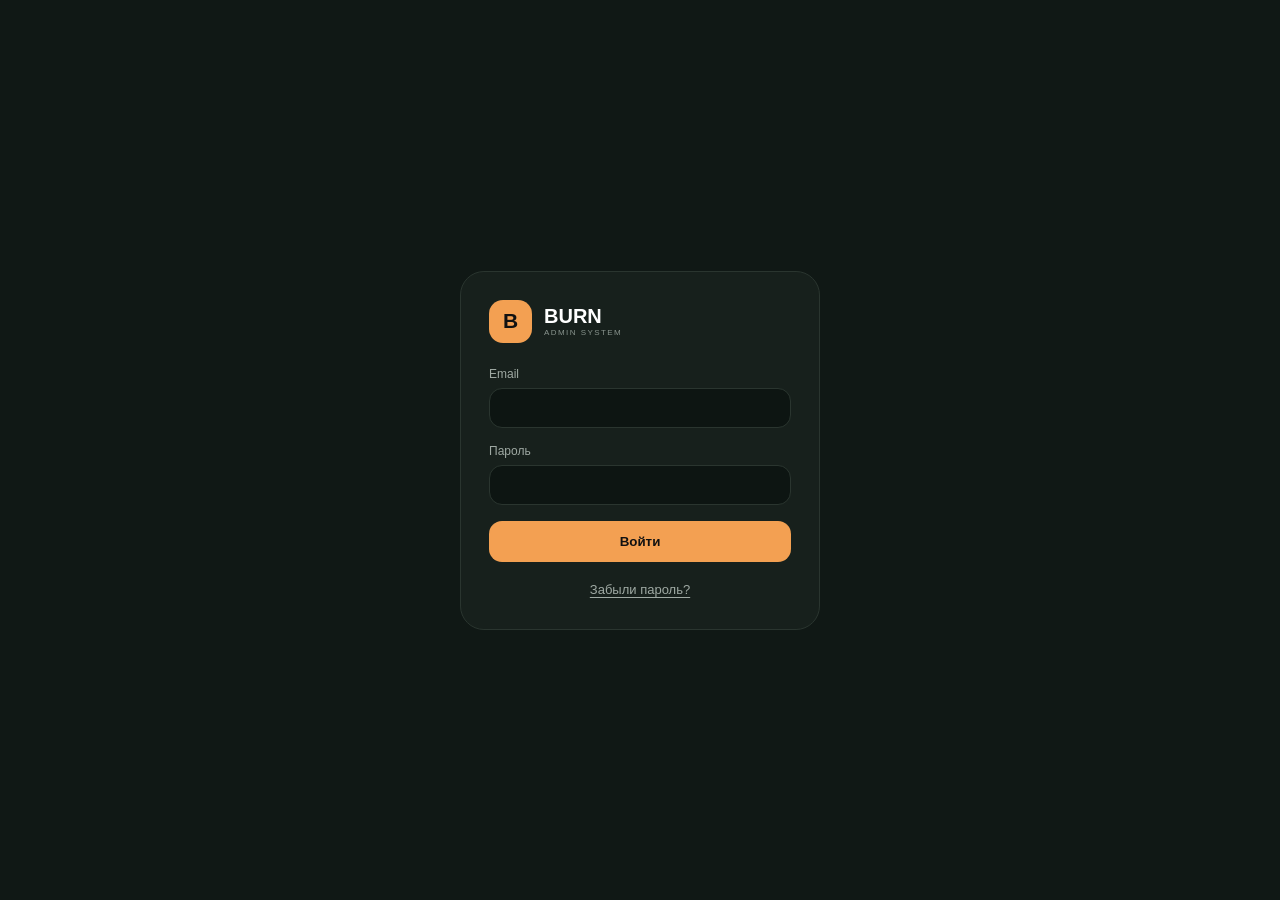
==== admin.html @ b751c59b "Admin survives a resident card with missing fields" ====
<!doctype html><html lang="ru"><head><meta charset="UTF-8"/><meta name="viewport" content="width=device-width,initial-scale=1.0"/><title>BURN Admin</title>  <script type="module" crossorigin src="/assets/admin-WNb1dZfL.js"></script>
  <link rel="modulepreload" crossorigin href="/assets/burnData-DF82U6Qg.js">
  <link rel="stylesheet" crossorigin href="/assets/admin-exerqm1v.css">
</head><body><div id="admin-root"></div></body></html>
---- assets/admin-exerqm1v.css ----
*{box-sizing:border-box}body{color:#17201c;background:#eef1ed;margin:0;font-family:Inter,-apple-system,BlinkMacSystemFont,SF Pro Display,sans-serif}.admin-shell{grid-template-columns:250px 1fr;min-height:100vh;display:grid}aside{color:#fff;background:#101815;flex-direction:column;height:100vh;padding:26px 18px;display:flex;position:sticky;top:0}.admin-brand{align-items:center;gap:12px;padding:0 8px 30px;display:flex}.admin-brand>span{color:#111;background:#f3a052;border-radius:14px;place-items:center;width:43px;height:43px;font-size:21px;font-weight:900;display:grid}.admin-brand div{flex-direction:column;display:flex}.admin-brand b{font-size:20px}.admin-brand small{color:#89948e;letter-spacing:.18em;font-size:8px}aside nav{gap:5px;display:grid}aside nav button{color:#9fa9a3;text-align:left;background:0 0;border:0;border-radius:14px;padding:13px 15px;font-size:14px}aside nav button.active{color:#fff;background:#26322d}aside footer{color:#7f8a84;flex-direction:column;gap:8px;margin-top:auto;font-size:11px;display:flex}aside footer a{color:#f3a052;text-decoration:none}main{padding:30px 34px}main>header{justify-content:space-between;align-items:center;margin-bottom:25px;display:flex}main>header small{color:#7a857f;letter-spacing:.16em;font-size:9px}main>header h1{margin:5px 0 0;font-size:34px}.admin-user{align-items:center;gap:10px;display:flex}.admin-user>span{color:#fff;background:#26332d;border-radius:14px;place-items:center;width:42px;height:42px;display:grid}.admin-user p{flex-direction:column;display:flex}.admin-user small{letter-spacing:0}.admin-metrics{grid-template-columns:repeat(4,1fr);gap:12px;display:grid}.admin-metrics article,.admin-panel{background:#fff;border:1px solid #d7ddd8;border-radius:22px;padding:19px}.admin-metrics small{color:#7d8781}.admin-metrics b{margin:10px 0 6px;font-size:31px;display:block}.admin-metrics em{color:#599177;font-size:11px;font-style:normal}.admin-grid{grid-template-columns:1fr 1fr;gap:14px;margin-top:14px;display:grid}.admin-panel>header{justify-content:space-between;align-items:center;margin-bottom:15px;display:flex}.admin-panel h2{margin:0;font-size:19px}.admin-panel header div{gap:8px;display:flex}.admin-panel input{border:1px solid #d3dad5;border-radius:12px;padding:10px}.admin-panel button{color:#fff;background:#1b2521;border:0;border-radius:12px;padding:9px 12px}.city-bar{grid-template-columns:80px 1fr 28px;align-items:center;gap:10px;margin:17px 0;display:grid}.city-bar i{background:#edf0ed;border-radius:7px;height:7px}.city-bar i b{background:#f3a052;border-radius:7px;height:100%;display:block}.admin-person{border-bottom:1px solid #edf0ed;align-items:center;gap:10px;padding:9px 0;display:flex}.admin-person>strong{color:#f3a052;width:18px}.admin-person img,.table-person img{object-fit:cover;border-radius:12px;width:40px;height:40px}.admin-person span,.table-person span{flex-direction:column;flex:1;display:flex}.admin-person small,.table-person small{color:#89938d}.admin-person em{font-style:normal;font-weight:800}table{border-collapse:collapse;width:100%}th,td{text-align:left;border-top:1px solid #edf0ed;padding:12px;font-size:12px}th{color:#7d8781;font-weight:500}.table-person{align-items:center;gap:9px;display:flex}.admin-event-list{gap:9px;display:grid}.admin-event-list article{border:1px solid #edf0ed;border-radius:16px;grid-template-columns:55px 1.3fr .6fr .8fr auto auto;align-items:center;gap:12px;padding:10px;display:grid}.admin-event-list img{object-fit:cover;border-radius:14px;width:55px;height:55px}.admin-event-list span,.admin-event-list p{flex-direction:column;margin:0;display:flex}.admin-event-list small{color:#87918b}.rule-row{border-bottom:1px solid #edf0ed;grid-template-columns:1fr 80px 50px;align-items:center;gap:8px;padding:9px 0;display:grid}.moderation-list,.admin-privileges{gap:9px;display:grid}.moderation-list article,.admin-privileges article{border:1px solid #edf0ed;border-radius:16px;align-items:center;gap:12px;padding:10px;display:flex}.moderation-list img{object-fit:cover;border-radius:14px;width:70px;height:70px}.moderation-list span,.admin-privileges div{flex-direction:column;flex:1;display:flex}.moderation-list p,.admin-privileges p{margin:5px 0}.moderation-list small,.admin-privileges small{color:#8b948f}.admin-privileges article>span{color:#fff;background:#1b2521;border-radius:14px;place-items:center;width:48px;height:48px;font-weight:800;display:grid}@media (width<=900px){.admin-shell{grid-template-columns:190px 1fr}.admin-metrics{grid-template-columns:1fr 1fr}.admin-grid{grid-template-columns:1fr}.admin-event-list article{grid-template-columns:50px 1fr}.admin-event-list article>:nth-child(n+3){display:none}}.admin-person-button,.table-person-button{text-align:left;width:100%;color:inherit!important;background:0 0!important;border:0!important}.admin-wide{grid-column:1/-1}.inactive-grid{grid-template-columns:repeat(3,1fr);gap:10px;display:grid}.inactive-grid button{color:#17201c;background:#fafbfa;border:1px solid #e5e9e6;align-items:center;gap:10px;padding:10px;display:flex}.inactive-grid img{object-fit:cover;border-radius:13px;width:42px;height:42px}.inactive-grid span{text-align:left;flex-direction:column;display:flex}.admin-status{border-radius:999px;padding:6px 9px;font-size:10px;display:inline-flex}.admin-status.active{color:#257449;background:#e7f5ec}.admin-status.blocked{color:#b84134;background:#fde9e6}.row-actions,.event-actions{flex-wrap:wrap;gap:6px;display:flex}.admin-panel .danger{color:#b23b31;background:#fff0ee}.admin-event-list article{grid-template-columns:55px 1.2fr .5fr .7fr .55fr 1.3fr}.dictionary-add{gap:8px;margin-bottom:14px;display:flex}.dictionary-add input{flex:1}.dictionary-row{border-top:1px solid #edf0ed;align-items:center;gap:8px;padding:8px 0;display:flex}.dictionary-row input{background:#f5f7f5;border:0;flex:1}.admin-comments{gap:5px;margin-top:8px;display:grid}.admin-comments>span{background:#f4f6f4;border-radius:9px;justify-content:space-between;align-items:center;padding:6px 8px;font-size:11px;display:flex}.admin-comments button{padding:5px 7px}.admin-overlay{z-index:100;-webkit-backdrop-filter:blur(8px);backdrop-filter:blur(8px);background:#101815a6;place-items:center;padding:30px;display:grid;position:fixed;inset:0}.admin-editor{background:#fff;border-radius:26px;width:min(760px,95vw);max-height:90vh;padding:24px;overflow:auto;box-shadow:0 30px 80px #0004}.admin-editor>header,.activity-drawer>header{justify-content:space-between;align-items:flex-start;display:flex}.admin-editor h2,.activity-drawer h2{margin:5px 0}.admin-editor header>button,.activity-drawer header>button{background:#edf0ed;border:0;border-radius:50%;width:42px;height:42px;font-size:22px}.editor-grid{grid-template-columns:1fr 1fr;gap:13px;margin-top:20px;display:grid}.editor-grid label{color:#65706a;flex-direction:column;gap:6px;font-size:11px;display:flex}.editor-grid input,.editor-grid select,.editor-grid textarea{color:#17201c;width:100%;font:inherit;background:#fafbfa;border:1px solid #d8ded9;border-radius:13px;padding:12px}.editor-grid select[multiple]{min-height:120px}.editor-grid textarea{resize:vertical;min-height:86px}.editor-wide{grid-column:1/-1}.admin-editor>footer{justify-content:flex-end;gap:8px;margin-top:20px;display:flex}.admin-editor>footer button{border:0;border-radius:13px;padding:11px 16px}.admin-editor .primary{color:#fff;background:#18221e}.admin-editor .primary:disabled{opacity:.4}.drawer-overlay{place-items:stretch end;padding:0}.activity-drawer{background:#f7f9f7;width:min(430px,100vw);height:100%;padding:28px;box-shadow:-20px 0 60px #0004}.activity-drawer header p{color:#7f8983;margin:0}.activity-score{grid-template-columns:1fr 1fr;gap:10px;margin-top:24px;display:grid}.activity-score span,.activity-list span,.activity-drawer article{background:#fff;border:1px solid #dce1dd;border-radius:18px;padding:17px}.activity-score small,.activity-list small,.activity-drawer article small{color:#87918b;display:block}.activity-score b{font-size:30px}.activity-list{grid-template-columns:1fr 1fr;gap:9px;margin-top:10px;display:grid}.activity-list b{font-size:21px}.activity-drawer article{margin-top:10px}.activity-drawer article h3{margin:7px 0 13px}.activity-drawer article button{color:#fff;background:#18221e;border:0;border-radius:12px;padding:10px 13px}@media (width<=1100px){.admin-event-list article{grid-template-columns:55px 1fr}.admin-event-list article>:nth-child(n+3){grid-column:2}.inactive-grid{grid-template-columns:1fr 1fr}}@media (width<=720px){.editor-grid{grid-template-columns:1fr}.editor-wide{grid-column:auto}.inactive-grid{grid-template-columns:1fr}}.admin-login{background:#101815;place-items:center;min-height:100vh;padding:20px;display:grid}.admin-login-card{background:#17201c;border:1px solid #2a352f;border-radius:24px;gap:16px;width:min(360px,100%);padding:28px;display:grid}.admin-login-card .admin-brand{padding:0 0 8px}.admin-login-card label{color:#9fa9a3;flex-direction:column;gap:7px;font-size:12px;display:flex}.admin-login-card input{color:#fff;font:inherit;background:#0d1512;border:1px solid #2a352f;border-radius:13px;padding:12px}.admin-login-card button{color:#111;cursor:pointer;background:#f3a052;border:0;border-radius:13px;padding:13px;font-weight:700}.admin-login-card button:disabled{opacity:.5;cursor:default}.admin-login-error{color:#f28b7d;margin:0;font-size:12px}.admin-login-loading{color:#9fa9a3;font:14px Inter,sans-serif}.admin-logout{color:#9fa9a3;cursor:pointer;background:0 0;border:1px solid #2a352f;border-radius:12px;margin-left:8px;padding:9px 12px}.city-row{border-bottom:1px solid var(--admin-line,#e6e8e7);grid-template-columns:minmax(120px,1fr) auto minmax(160px,1.4fr) auto;align-items:center;gap:10px;padding:8px 0;display:grid}.city-row:last-child{border-bottom:none}.city-soon{white-space:nowrap;align-items:center;gap:6px;font-size:13px;display:flex}.city-soon input{width:auto;margin:0}.city-note:disabled{opacity:.45}.course-card{border:1px solid var(--admin-line,#e6e8e7);border-radius:14px;margin-top:12px;padding:14px}.course-head{grid-template-columns:minmax(160px,1fr) auto auto auto auto;align-items:center;gap:10px;display:grid}.course-title{font-weight:700}.course-count{white-space:nowrap;opacity:.7;font-size:13px}.course-meta{grid-template-columns:1fr 1fr;gap:10px;margin-top:10px;display:grid}.course-lessons{border-top:1px solid var(--admin-line,#e6e8e7);margin-top:12px;padding-top:12px}.lesson-row{grid-template-columns:22px minmax(120px,1fr) minmax(200px,1.6fr) 90px 130px 32px;align-items:center;gap:8px;margin-bottom:8px;display:grid}.lesson-index{opacity:.5;text-align:center;font-size:13px}.lesson-duration{text-align:center}.lesson-check{white-space:nowrap;font-size:12px}.lesson-check.ok{color:#1f8a52}.lesson-check.bad{color:#c0392b}.attendance-list{border-top:1px solid var(--admin-line,#e6e8e7);grid-column:1/-1;gap:6px;margin-top:10px;padding-top:10px;display:grid}.attendance-row{grid-template-columns:20px 1fr auto;align-items:center;gap:10px;font-size:14px;display:grid}.attendance-row input{width:auto;margin:0}.attendance-row small{opacity:.7;font-size:12px}.admin-denied{border-left:3px solid #e5390f}.admin-denied p{color:#cbd2ce;max-width:70ch;line-height:1.6}.admin-denied code{color:#ff9d3d;font-size:13px}.admin-login-link{color:#98a09d;cursor:pointer;background:0 0;border:0;padding:6px;font-size:13px}.admin-login-notice{color:#7bd88f;font-size:13px}.admin-avatar-blank{color:#ff9d3d;background:#27322f;border-radius:50%;flex:none;justify-content:center;align-items:center;width:38px;height:38px;font-size:13px;font-style:normal;font-weight:700;display:inline-flex}.apps-legend{color:#6f7a75;max-width:78ch;margin:-6px 0 18px;font-size:13px;line-height:1.6}.apps-legend b{color:#1b1f1e;font-weight:600}.apps-list{gap:12px;display:grid}.apps-card{background:#fff;border:1px solid #e6e9e7;border-radius:18px;grid-template-columns:1fr auto;gap:16px 28px;padding:18px 20px;display:grid}.apps-card.new{border-color:#ff9d3d;box-shadow:0 0 0 3px #ff9d3d1f}.apps-card.declined{opacity:.6}.apps-card-main{grid-template-columns:1.3fr 1fr;align-items:start;gap:6px 24px;display:grid}.apps-card-who b{font-size:16px;display:block}.apps-card-who small,.apps-card-contact small{color:#6f7a75;margin-top:2px;font-size:12px;display:block}.apps-card-contact a{color:#1b1f1e;font-weight:600;text-decoration:none}.apps-steps{grid-column:1/-1;gap:6px;margin:8px 0 0;padding:0;list-style:none;display:flex}.apps-steps li{letter-spacing:.04em;text-transform:uppercase;color:#9aa39f;background:#f1f3f2;border-radius:999px;padding:5px 10px;font-size:11px}.apps-steps li.done{color:#2f7b5d;background:#e4f4ea}.apps-steps li.now{color:#fff;background:#1b1f1e}.apps-steps li.off{opacity:.4}.apps-steps li.declined{color:#b42318;background:#fde8e8}.apps-card-side{flex-direction:column;align-items:flex-end;gap:10px;min-width:260px;display:flex}.apps-card-side .row-actions{justify-content:flex-end}.apps-linked{color:#2f7b5d;align-items:center;gap:8px;font-size:12px;display:flex}.apps-linked select,.apps-card-side .lesson-check select{margin-left:8px;font-size:12px}@media (width<=900px){.apps-card{grid-template-columns:1fr}.apps-card-side{align-items:flex-start}.apps-card-main{grid-template-columns:1fr}}.apps-panel header{align-items:baseline}.apps-counts{color:#6f7a75;gap:14px;font-size:13px;display:flex}.apps-counts .hot{color:#b45309;font-weight:600}.apps-table{border-collapse:collapse;width:100%}.apps-table th{text-align:left;letter-spacing:.06em;text-transform:uppercase;color:#9aa39f;padding:0 12px 8px 0;font-size:11px;font-weight:600}.apps-table td{vertical-align:middle;border-top:1px solid #edefee;padding:10px 12px 10px 0}.apps-table tr.new td{background:#fffaf3}.apps-table tr.declined{opacity:.55}.apps-table b{font-size:14px;display:block}.apps-table small{color:#8d9591;margin-top:1px;font-size:12px;display:block}.apps-table small.bad{color:#b42318}.apps-table td.dim,.apps-table .dim{color:#9aa39f;font-size:13px}.apps-table a{color:#1b1f1e;font-variant-numeric:tabular-nums;text-decoration:none}.apps-table a:hover{color:#ff9d3d}.apps-table select{max-width:190px;font-size:13px}.apps-chip{letter-spacing:.04em;text-transform:uppercase;color:#6f7a75;background:#f1f3f2;border-radius:999px;padding:4px 9px;font-size:11px;display:inline-block}.apps-chip.new{color:#fff;background:#1b1f1e}.apps-chip.contacted{color:#9a5b00;background:#fff0db}.apps-chip.accepted{color:#2f7b5d;background:#e4f4ea}.apps-chip.declined{color:#b42318;background:#fde8e8}.apps-actions{text-align:right;white-space:nowrap}.apps-actions button{margin-left:6px}.apps-legend{color:#9aa39f;margin:14px 0 0;font-size:12px}@media (width<=1100px){.apps-table thead{display:none}.apps-table tr{border-top:1px solid #edefee;grid-template-columns:1fr auto;gap:4px 12px;padding:10px 0;display:grid}.apps-table td{border:0;padding:0}.apps-actions{text-align:left;grid-column:1/-1;margin-top:6px}.apps-actions button{margin:0 6px 0 0}}.editor-linked{border:1px solid var(--admin-line,#e3e3e0);border-radius:10px;justify-content:space-between;align-items:center;gap:10px;padding:10px 12px;font-weight:600;display:flex}.editor-linked button{border:1px solid var(--admin-line,#e3e3e0);cursor:pointer;background:0 0;border-radius:8px;padding:5px 12px;font-size:12px;font-weight:600}.editor-hint{color:var(--admin-muted,#6d6f6c);font-weight:400;line-height:1.45;display:block}.admin-crash{background:#fff;border-radius:1rem;max-width:34rem;padding:2rem;box-shadow:0 1.5rem 3rem #0000001f}.admin-crash h1{margin:0 0 .5rem;font-size:1.25rem}.admin-crash p{color:#555;margin:0 0 1rem;line-height:1.5}.admin-crash pre{color:#b3261e;white-space:pre-wrap;word-break:break-word;background:#f4f4f5;border-radius:.5rem;margin:0 0 1.25rem;padding:.75rem;font-size:.8125rem}.moderation-photo-blank{color:#9a9a9a;background:#f2f2f3;border-radius:.5rem;flex:none;place-items:center;width:70px;height:70px;font-size:.75rem;font-style:normal;display:grid}.admin-about{color:#7a857f;max-width:62ch;margin:8px 0 0;font-size:13px;line-height:1.45}.payments-config-footer{flex-wrap:wrap;justify-content:space-between;align-items:center;gap:12px;margin-top:14px;display:flex}.payments-config-footer small{color:#7a857f;flex:18rem;line-height:1.45}.payments-config-footer button{border-radius:13px;flex:none;padding:11px 18px}.payments-config-footer button:disabled{opacity:.4}.rule-row-wide{border-bottom:none;padding:0;display:block}.rule-row-wide textarea{color:#17201c;width:100%;min-height:7rem;font:inherit;resize:vertical;background:#fafbfa;border:1px solid #d8ded9;border-radius:13px;padding:12px}.admin-login-link{text-underline-offset:3px;text-decoration:underline;color:#9fa9a3!important;background:0 0!important;padding:4px!important;font-weight:400!important}.admin-login-link:hover{color:#f3a052!important}.admin-login-notice{color:#8fbf9f;margin:0;font-size:12px;line-height:1.45}.admin-login-card .admin-brand b{color:#fff}.admin-login-card .admin-brand small{color:#89948e}.admin-panel input,.admin-panel select,.admin-panel textarea,.editor-grid input,.editor-grid select,.editor-grid textarea{color:#17201c;min-height:42px;font:inherit;background:#fafbfa;border:1px solid #d8ded9;border-radius:12px;padding:10px 12px;line-height:1.3}.admin-panel select,.editor-grid select{appearance:none;cursor:pointer;background-image:url("data:image/svg+xml,%3Csvg xmlns='http://www.w3.org/2000/svg' viewBox='0 0 12 8'%3E%3Cpath fill='%237a857f' d='M1.2 1.6 6 6.4l4.8-4.8'/%3E%3C/svg%3E");background-position:right 12px center;background-repeat:no-repeat;background-size:11px;padding-right:34px}.admin-panel select[multiple],.editor-grid select[multiple]{background-image:none;padding-right:12px}.admin-panel input:focus,.admin-panel select:focus,.admin-panel textarea:focus,.editor-grid input:focus,.editor-grid select:focus,.editor-grid textarea:focus{background:#fff;border-color:#17201c;outline:none}.course-meta label,.form-field{color:#65706a;flex-direction:column;gap:6px;font-size:11px;display:flex}.course-meta{gap:13px}.course-meta label>*{color:#17201c;font-size:14px}.admin-panel table{table-layout:auto}.admin-panel th,.admin-panel td{vertical-align:middle}.admin-panel td:not(:first-child),.admin-panel th:not(:first-child){white-space:nowrap}.admin-panel th:first-child,.admin-panel td:first-child{width:100%}.admin-panel td select{min-height:36px;padding:6px 30px 6px 10px;font-size:12px}.admin-grid{align-items:start}.admin-metrics{grid-template-columns:repeat(auto-fit,minmax(210px,1fr))}.rule-row{grid-template-columns:1fr 104px 54px;gap:12px}.rule-row input{text-align:right}.rule-row small{color:#87918b}.rule-row:last-child,.admin-person:last-child{border-bottom:none}.event-photo-row{align-items:flex-start;gap:14px;display:flex}.event-photo-row img,.event-photo-blank{object-fit:cover;border-radius:12px;flex:none;width:148px;height:92px}.event-photo-blank{color:#9a9a9a;background:#f2f2f3;place-items:center;font-size:.75rem;font-style:normal;display:grid}.event-photo-actions{flex-direction:column;align-items:flex-start;gap:8px;min-width:0;display:flex}.event-photo-actions input[type=file]{background:0 0;border:0;min-height:auto;padding:0;font-size:12px}.event-photo-actions small{color:#7a857f;font-size:12px;line-height:1.4}.programme-add{gap:8px;display:flex}.programme-add input{flex:1;min-width:0}.programme-add button{border-radius:12px;flex:none;padding:10px 14px}.programme-add button:disabled{opacity:.4}.programme-list{color:#17201c;gap:8px;margin:10px 0 0;padding-left:22px;font-size:14px;display:grid}.programme-list li{align-items:center;gap:6px;display:flex}.programme-list input{flex:1;min-width:0}.programme-list button{border-radius:12px;flex:none;min-width:38px;padding:10px}.programme-list button:disabled{opacity:.3}.programme-empty{color:#7a857f;margin-top:8px;font-size:12px;line-height:1.4}.privilege-photo{object-fit:cover;border-radius:14px;flex:none;width:48px;height:48px}
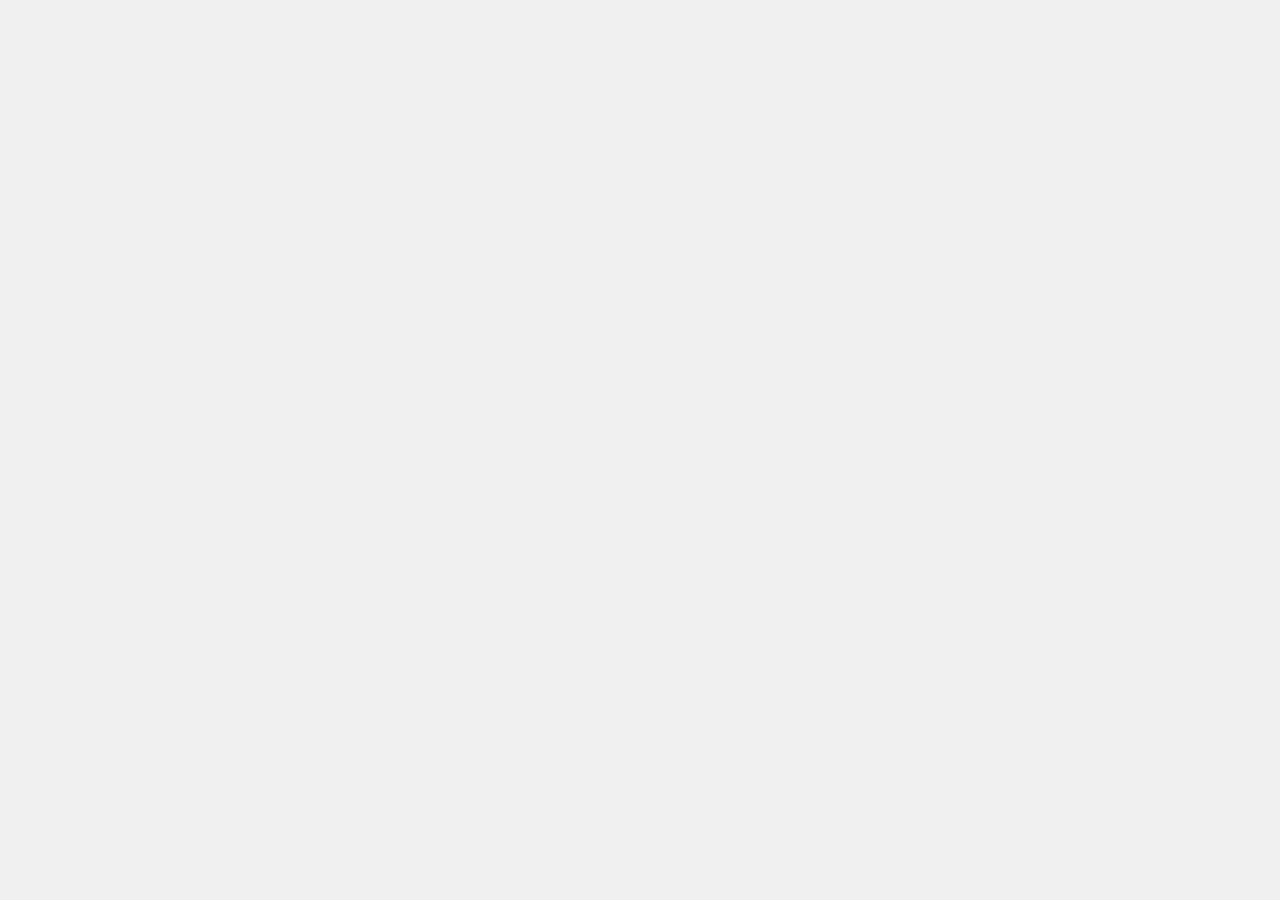
==== commit 15fa37ba: "Admin: event dates and prices, ideas section" ====
--- a/admin.html
+++ b/admin.html
@@ -1,4 +1,4 @@
-<!doctype html><html lang="ru"><head><meta charset="UTF-8"/><meta name="viewport" content="width=device-width,initial-scale=1.0"/><title>BURN Admin</title>  <script type="module" crossorigin src="/assets/admin-WNb1dZfL.js"></script>
-  <link rel="modulepreload" crossorigin href="/assets/burnData-DF82U6Qg.js">
-  <link rel="stylesheet" crossorigin href="/assets/admin-exerqm1v.css">
+<!doctype html><html lang="ru"><head><meta charset="UTF-8"/><meta name="viewport" content="width=device-width,initial-scale=1.0"/><title>BURN Admin</title>  <script type="module" crossorigin src="/assets/admin-DwTMtCQB.js"></script>
+  <link rel="modulepreload" crossorigin href="/assets/burnData-37voN9zn.js">
+  <link rel="stylesheet" crossorigin href="/assets/admin-DJR4gT-3.css">
 </head><body><div id="admin-root"></div></body></html>
--- a/assets/admin-DJR4gT-3.css
+++ b/assets/admin-DJR4gT-3.css
@@ -0,0 +1 @@
+*{box-sizing:border-box}body{color:#17201c;background:#eef1ed;margin:0;font-family:Inter,-apple-system,BlinkMacSystemFont,SF Pro Display,sans-serif}.admin-shell{grid-template-columns:250px 1fr;min-height:100vh;display:grid}aside{color:#fff;background:#101815;flex-direction:column;height:100vh;padding:26px 18px;display:flex;position:sticky;top:0}.admin-brand{align-items:center;gap:12px;padding:0 8px 30px;display:flex}.admin-brand>span{color:#111;background:#f3a052;border-radius:14px;place-items:center;width:43px;height:43px;font-size:21px;font-weight:900;display:grid}.admin-brand div{flex-direction:column;display:flex}.admin-brand b{font-size:20px}.admin-brand small{color:#89948e;letter-spacing:.18em;font-size:8px}aside nav{gap:5px;display:grid}aside nav button{color:#9fa9a3;text-align:left;background:0 0;border:0;border-radius:14px;padding:13px 15px;font-size:14px}aside nav button.active{color:#fff;background:#26322d}aside footer{color:#7f8a84;flex-direction:column;gap:8px;margin-top:auto;font-size:11px;display:flex}aside footer a{color:#f3a052;text-decoration:none}main{padding:30px 34px}main>header{justify-content:space-between;align-items:center;margin-bottom:25px;display:flex}main>header small{color:#7a857f;letter-spacing:.16em;font-size:9px}main>header h1{margin:5px 0 0;font-size:34px}.admin-user{align-items:center;gap:10px;display:flex}.admin-user>span{color:#fff;background:#26332d;border-radius:14px;place-items:center;width:42px;height:42px;display:grid}.admin-user p{flex-direction:column;display:flex}.admin-user small{letter-spacing:0}.admin-metrics{grid-template-columns:repeat(4,1fr);gap:12px;display:grid}.admin-metrics article,.admin-panel{background:#fff;border:1px solid #d7ddd8;border-radius:22px;padding:19px}.admin-metrics small{color:#7d8781}.admin-metrics b{margin:10px 0 6px;font-size:31px;display:block}.admin-metrics em{color:#599177;font-size:11px;font-style:normal}.admin-grid{grid-template-columns:1fr 1fr;gap:14px;margin-top:14px;display:grid}.admin-panel>header{justify-content:space-between;align-items:center;margin-bottom:15px;display:flex}.admin-panel h2{margin:0;font-size:19px}.admin-panel header div{gap:8px;display:flex}.admin-panel input{border:1px solid #d3dad5;border-radius:12px;padding:10px}.admin-panel button{color:#fff;background:#1b2521;border:0;border-radius:12px;padding:9px 12px}.city-bar{grid-template-columns:80px 1fr 28px;align-items:center;gap:10px;margin:17px 0;display:grid}.city-bar i{background:#edf0ed;border-radius:7px;height:7px}.city-bar i b{background:#f3a052;border-radius:7px;height:100%;display:block}.admin-person{border-bottom:1px solid #edf0ed;align-items:center;gap:10px;padding:9px 0;display:flex}.admin-person>strong{color:#f3a052;width:18px}.admin-person img,.table-person img{object-fit:cover;border-radius:12px;width:40px;height:40px}.admin-person span,.table-person span{flex-direction:column;flex:1;display:flex}.admin-person small,.table-person small{color:#89938d}.admin-person em{font-style:normal;font-weight:800}table{border-collapse:collapse;width:100%}th,td{text-align:left;border-top:1px solid #edf0ed;padding:12px;font-size:12px}th{color:#7d8781;font-weight:500}.table-person{align-items:center;gap:9px;display:flex}.admin-event-list{gap:9px;display:grid}.admin-event-list article{border:1px solid #edf0ed;border-radius:16px;grid-template-columns:55px 1.3fr .6fr .8fr auto auto;align-items:center;gap:12px;padding:10px;display:grid}.admin-event-list img{object-fit:cover;border-radius:14px;width:55px;height:55px}.admin-event-list span,.admin-event-list p{flex-direction:column;margin:0;display:flex}.admin-event-list small{color:#87918b}.rule-row{border-bottom:1px solid #edf0ed;grid-template-columns:1fr 80px 50px;align-items:center;gap:8px;padding:9px 0;display:grid}.moderation-list,.admin-privileges{gap:9px;display:grid}.moderation-list article,.admin-privileges article{border:1px solid #edf0ed;border-radius:16px;align-items:center;gap:12px;padding:10px;display:flex}.moderation-list img{object-fit:cover;border-radius:14px;width:70px;height:70px}.moderation-list span,.admin-privileges div{flex-direction:column;flex:1;display:flex}.moderation-list p,.admin-privileges p{margin:5px 0}.moderation-list small,.admin-privileges small{color:#8b948f}.admin-privileges article>span{color:#fff;background:#1b2521;border-radius:14px;place-items:center;width:48px;height:48px;font-weight:800;display:grid}@media (width<=900px){.admin-shell{grid-template-columns:190px 1fr}.admin-metrics{grid-template-columns:1fr 1fr}.admin-grid{grid-template-columns:1fr}.admin-event-list article{grid-template-columns:50px 1fr}.admin-event-list article>:nth-child(n+3){display:none}}.admin-person-button,.table-person-button{text-align:left;width:100%;color:inherit!important;background:0 0!important;border:0!important}.admin-wide{grid-column:1/-1}.inactive-grid{grid-template-columns:repeat(3,1fr);gap:10px;display:grid}.inactive-grid button{color:#17201c;background:#fafbfa;border:1px solid #e5e9e6;align-items:center;gap:10px;padding:10px;display:flex}.inactive-grid img{object-fit:cover;border-radius:13px;width:42px;height:42px}.inactive-grid span{text-align:left;flex-direction:column;display:flex}.admin-status{border-radius:999px;padding:6px 9px;font-size:10px;display:inline-flex}.admin-status.active{color:#257449;background:#e7f5ec}.admin-status.blocked{color:#b84134;background:#fde9e6}.row-actions,.event-actions{flex-wrap:wrap;gap:6px;display:flex}.admin-panel .danger{color:#b23b31;background:#fff0ee}.admin-event-list article{grid-template-columns:55px 1.2fr .5fr .7fr .55fr 1.3fr}.dictionary-add{gap:8px;margin-bottom:14px;display:flex}.dictionary-add input{flex:1}.dictionary-row{border-top:1px solid #edf0ed;align-items:center;gap:8px;padding:8px 0;display:flex}.dictionary-row input{background:#f5f7f5;border:0;flex:1}.admin-comments{gap:5px;margin-top:8px;display:grid}.admin-comments>span{background:#f4f6f4;border-radius:9px;justify-content:space-between;align-items:center;padding:6px 8px;font-size:11px;display:flex}.admin-comments button{padding:5px 7px}.admin-overlay{z-index:100;-webkit-backdrop-filter:blur(8px);backdrop-filter:blur(8px);background:#101815a6;place-items:center;padding:30px;display:grid;position:fixed;inset:0}.admin-editor{background:#fff;border-radius:26px;width:min(760px,95vw);max-height:90vh;padding:24px;overflow:auto;box-shadow:0 30px 80px #0004}.admin-editor>header,.activity-drawer>header{justify-content:space-between;align-items:flex-start;display:flex}.admin-editor h2,.activity-drawer h2{margin:5px 0}.admin-editor header>button,.activity-drawer header>button{background:#edf0ed;border:0;border-radius:50%;width:42px;height:42px;font-size:22px}.editor-grid{grid-template-columns:1fr 1fr;gap:13px;margin-top:20px;display:grid}.editor-grid label{color:#65706a;flex-direction:column;gap:6px;font-size:11px;display:flex}.editor-grid input,.editor-grid select,.editor-grid textarea{color:#17201c;width:100%;font:inherit;background:#fafbfa;border:1px solid #d8ded9;border-radius:13px;padding:12px}.editor-grid select[multiple]{min-height:120px}.editor-grid textarea{resize:vertical;min-height:86px}.editor-wide{grid-column:1/-1}.admin-editor>footer{justify-content:flex-end;gap:8px;margin-top:20px;display:flex}.admin-editor>footer button{border:0;border-radius:13px;padding:11px 16px}.admin-editor .primary{color:#fff;background:#18221e}.admin-editor .primary:disabled{opacity:.4}.drawer-overlay{place-items:stretch end;padding:0}.activity-drawer{background:#f7f9f7;width:min(430px,100vw);height:100%;padding:28px;box-shadow:-20px 0 60px #0004}.activity-drawer header p{color:#7f8983;margin:0}.activity-score{grid-template-columns:1fr 1fr;gap:10px;margin-top:24px;display:grid}.activity-score span,.activity-list span,.activity-drawer article{background:#fff;border:1px solid #dce1dd;border-radius:18px;padding:17px}.activity-score small,.activity-list small,.activity-drawer article small{color:#87918b;display:block}.activity-score b{font-size:30px}.activity-list{grid-template-columns:1fr 1fr;gap:9px;margin-top:10px;display:grid}.activity-list b{font-size:21px}.activity-drawer article{margin-top:10px}.activity-drawer article h3{margin:7px 0 13px}.activity-drawer article button{color:#fff;background:#18221e;border:0;border-radius:12px;padding:10px 13px}@media (width<=1100px){.admin-event-list article{grid-template-columns:55px 1fr}.admin-event-list article>:nth-child(n+3){grid-column:2}.inactive-grid{grid-template-columns:1fr 1fr}}@media (width<=720px){.editor-grid{grid-template-columns:1fr}.editor-wide{grid-column:auto}.inactive-grid{grid-template-columns:1fr}}.admin-login{background:#101815;place-items:center;min-height:100vh;padding:20px;display:grid}.admin-login-card{background:#17201c;border:1px solid #2a352f;border-radius:24px;gap:16px;width:min(360px,100%);padding:28px;display:grid}.admin-login-card .admin-brand{padding:0 0 8px}.admin-login-card label{color:#9fa9a3;flex-direction:column;gap:7px;font-size:12px;display:flex}.admin-login-card input{color:#fff;font:inherit;background:#0d1512;border:1px solid #2a352f;border-radius:13px;padding:12px}.admin-login-card button{color:#111;cursor:pointer;background:#f3a052;border:0;border-radius:13px;padding:13px;font-weight:700}.admin-login-card button:disabled{opacity:.5;cursor:default}.admin-login-error{color:#f28b7d;margin:0;font-size:12px}.admin-login-loading{color:#9fa9a3;font:14px Inter,sans-serif}.admin-logout{color:#9fa9a3;cursor:pointer;background:0 0;border:1px solid #2a352f;border-radius:12px;margin-left:8px;padding:9px 12px}.city-row{border-bottom:1px solid var(--admin-line,#e6e8e7);grid-template-columns:minmax(120px,1fr) auto minmax(160px,1.4fr) auto;align-items:center;gap:10px;padding:8px 0;display:grid}.city-row:last-child{border-bottom:none}.city-soon{white-space:nowrap;align-items:center;gap:6px;font-size:13px;display:flex}.city-soon input{width:auto;margin:0}.city-note:disabled{opacity:.45}.course-card{border:1px solid var(--admin-line,#e6e8e7);border-radius:14px;margin-top:12px;padding:14px}.course-head{grid-template-columns:minmax(160px,1fr) auto auto auto auto;align-items:center;gap:10px;display:grid}.course-title{font-weight:700}.course-count{white-space:nowrap;opacity:.7;font-size:13px}.course-meta{grid-template-columns:1fr 1fr;gap:10px;margin-top:10px;display:grid}.course-lessons{border-top:1px solid var(--admin-line,#e6e8e7);margin-top:12px;padding-top:12px}.lesson-row{grid-template-columns:22px minmax(120px,1fr) minmax(200px,1.6fr) 90px 130px 32px;align-items:center;gap:8px;margin-bottom:8px;display:grid}.lesson-index{opacity:.5;text-align:center;font-size:13px}.lesson-duration{text-align:center}.lesson-check{white-space:nowrap;font-size:12px}.lesson-check.ok{color:#1f8a52}.lesson-check.bad{color:#c0392b}.attendance-list{border-top:1px solid var(--admin-line,#e6e8e7);grid-column:1/-1;gap:6px;margin-top:10px;padding-top:10px;display:grid}.attendance-row{grid-template-columns:20px 1fr auto;align-items:center;gap:10px;font-size:14px;display:grid}.attendance-row input{width:auto;margin:0}.attendance-row small{opacity:.7;font-size:12px}.admin-denied{border-left:3px solid #e5390f}.admin-denied p{color:#cbd2ce;max-width:70ch;line-height:1.6}.admin-denied code{color:#ff9d3d;font-size:13px}.admin-login-link{color:#98a09d;cursor:pointer;background:0 0;border:0;padding:6px;font-size:13px}.admin-login-notice{color:#7bd88f;font-size:13px}.admin-avatar-blank{color:#ff9d3d;background:#27322f;border-radius:50%;flex:none;justify-content:center;align-items:center;width:38px;height:38px;font-size:13px;font-style:normal;font-weight:700;display:inline-flex}.apps-legend{color:#6f7a75;max-width:78ch;margin:-6px 0 18px;font-size:13px;line-height:1.6}.apps-legend b{color:#1b1f1e;font-weight:600}.apps-list{gap:12px;display:grid}.apps-card{background:#fff;border:1px solid #e6e9e7;border-radius:18px;grid-template-columns:1fr auto;gap:16px 28px;padding:18px 20px;display:grid}.apps-card.new{border-color:#ff9d3d;box-shadow:0 0 0 3px #ff9d3d1f}.apps-card.declined{opacity:.6}.apps-card-main{grid-template-columns:1.3fr 1fr;align-items:start;gap:6px 24px;display:grid}.apps-card-who b{font-size:16px;display:block}.apps-card-who small,.apps-card-contact small{color:#6f7a75;margin-top:2px;font-size:12px;display:block}.apps-card-contact a{color:#1b1f1e;font-weight:600;text-decoration:none}.apps-steps{grid-column:1/-1;gap:6px;margin:8px 0 0;padding:0;list-style:none;display:flex}.apps-steps li{letter-spacing:.04em;text-transform:uppercase;color:#9aa39f;background:#f1f3f2;border-radius:999px;padding:5px 10px;font-size:11px}.apps-steps li.done{color:#2f7b5d;background:#e4f4ea}.apps-steps li.now{color:#fff;background:#1b1f1e}.apps-steps li.off{opacity:.4}.apps-steps li.declined{color:#b42318;background:#fde8e8}.apps-card-side{flex-direction:column;align-items:flex-end;gap:10px;min-width:260px;display:flex}.apps-card-side .row-actions{justify-content:flex-end}.apps-linked{color:#2f7b5d;align-items:center;gap:8px;font-size:12px;display:flex}.apps-linked select,.apps-card-side .lesson-check select{margin-left:8px;font-size:12px}@media (width<=900px){.apps-card{grid-template-columns:1fr}.apps-card-side{align-items:flex-start}.apps-card-main{grid-template-columns:1fr}}.apps-panel header{align-items:baseline}.apps-counts{color:#6f7a75;gap:14px;font-size:13px;display:flex}.apps-counts .hot{color:#b45309;font-weight:600}.apps-table{border-collapse:collapse;width:100%}.apps-table th{text-align:left;letter-spacing:.06em;text-transform:uppercase;color:#9aa39f;padding:0 12px 8px 0;font-size:11px;font-weight:600}.apps-table td{vertical-align:middle;border-top:1px solid #edefee;padding:10px 12px 10px 0}.apps-table tr.new td{background:#fffaf3}.apps-table tr.declined{opacity:.55}.apps-table b{font-size:14px;display:block}.apps-table small{color:#8d9591;margin-top:1px;font-size:12px;display:block}.apps-table small.bad{color:#b42318}.apps-table td.dim,.apps-table .dim{color:#9aa39f;font-size:13px}.apps-table a{color:#1b1f1e;font-variant-numeric:tabular-nums;text-decoration:none}.apps-table a:hover{color:#ff9d3d}.apps-table select{max-width:190px;font-size:13px}.apps-chip{letter-spacing:.04em;text-transform:uppercase;color:#6f7a75;background:#f1f3f2;border-radius:999px;padding:4px 9px;font-size:11px;display:inline-block}.apps-chip.new{color:#fff;background:#1b1f1e}.apps-chip.contacted{color:#9a5b00;background:#fff0db}.apps-chip.accepted{color:#2f7b5d;background:#e4f4ea}.apps-chip.declined{color:#b42318;background:#fde8e8}.apps-actions{text-align:right;white-space:nowrap}.apps-actions button{margin-left:6px}.apps-legend{color:#9aa39f;margin:14px 0 0;font-size:12px}@media (width<=1100px){.apps-table thead{display:none}.apps-table tr{border-top:1px solid #edefee;grid-template-columns:1fr auto;gap:4px 12px;padding:10px 0;display:grid}.apps-table td{border:0;padding:0}.apps-actions{text-align:left;grid-column:1/-1;margin-top:6px}.apps-actions button{margin:0 6px 0 0}}.editor-linked{border:1px solid var(--admin-line,#e3e3e0);border-radius:10px;justify-content:space-between;align-items:center;gap:10px;padding:10px 12px;font-weight:600;display:flex}.editor-linked button{border:1px solid var(--admin-line,#e3e3e0);cursor:pointer;background:0 0;border-radius:8px;padding:5px 12px;font-size:12px;font-weight:600}.editor-hint{color:var(--admin-muted,#6d6f6c);font-weight:400;line-height:1.45;display:block}.admin-crash{background:#fff;border-radius:1rem;max-width:34rem;padding:2rem;box-shadow:0 1.5rem 3rem #0000001f}.admin-crash h1{margin:0 0 .5rem;font-size:1.25rem}.admin-crash p{color:#555;margin:0 0 1rem;line-height:1.5}.admin-crash pre{color:#b3261e;white-space:pre-wrap;word-break:break-word;background:#f4f4f5;border-radius:.5rem;margin:0 0 1.25rem;padding:.75rem;font-size:.8125rem}.moderation-photo-blank{color:#9a9a9a;background:#f2f2f3;border-radius:.5rem;flex:none;place-items:center;width:70px;height:70px;font-size:.75rem;font-style:normal;display:grid}.admin-about{color:#7a857f;max-width:62ch;margin:8px 0 0;font-size:13px;line-height:1.45}.payments-config-footer{flex-wrap:wrap;justify-content:space-between;align-items:center;gap:12px;margin-top:14px;display:flex}.payments-config-footer small{color:#7a857f;flex:18rem;line-height:1.45}.payments-config-footer button{border-radius:13px;flex:none;padding:11px 18px}.payments-config-footer button:disabled{opacity:.4}.rule-row-wide{border-bottom:none;padding:0;display:block}.rule-row-wide textarea{color:#17201c;width:100%;min-height:7rem;font:inherit;resize:vertical;background:#fafbfa;border:1px solid #d8ded9;border-radius:13px;padding:12px}.admin-login-link{text-underline-offset:3px;text-decoration:underline;color:#9fa9a3!important;background:0 0!important;padding:4px!important;font-weight:400!important}.admin-login-link:hover{color:#f3a052!important}.admin-login-notice{color:#8fbf9f;margin:0;font-size:12px;line-height:1.45}.admin-login-card .admin-brand b{color:#fff}.admin-login-card .admin-brand small{color:#89948e}.admin-panel input,.admin-panel select,.admin-panel textarea,.editor-grid input,.editor-grid select,.editor-grid textarea{color:#17201c;min-height:42px;font:inherit;background:#fafbfa;border:1px solid #d8ded9;border-radius:12px;padding:10px 12px;line-height:1.3}.admin-panel select,.editor-grid select{appearance:none;cursor:pointer;background-image:url("data:image/svg+xml,%3Csvg xmlns='http://www.w3.org/2000/svg' viewBox='0 0 12 8'%3E%3Cpath fill='%237a857f' d='M1.2 1.6 6 6.4l4.8-4.8'/%3E%3C/svg%3E");background-position:right 12px center;background-repeat:no-repeat;background-size:11px;padding-right:34px}.admin-panel select[multiple],.editor-grid select[multiple]{background-image:none;padding-right:12px}.admin-panel input:focus,.admin-panel select:focus,.admin-panel textarea:focus,.editor-grid input:focus,.editor-grid select:focus,.editor-grid textarea:focus{background:#fff;border-color:#17201c;outline:none}.course-meta label,.form-field{color:#65706a;flex-direction:column;gap:6px;font-size:11px;display:flex}.course-meta{gap:13px}.course-meta label>*{color:#17201c;font-size:14px}.admin-panel table{table-layout:auto}.admin-panel th,.admin-panel td{vertical-align:middle}.admin-panel td:not(:first-child),.admin-panel th:not(:first-child){white-space:nowrap}.admin-panel th:first-child,.admin-panel td:first-child{width:100%}.admin-panel td select{min-height:36px;padding:6px 30px 6px 10px;font-size:12px}.admin-grid{align-items:start}.admin-metrics{grid-template-columns:repeat(auto-fit,minmax(210px,1fr))}.rule-row{grid-template-columns:1fr 104px 54px;gap:12px}.rule-row input{text-align:right}.rule-row small{color:#87918b}.rule-row:last-child,.admin-person:last-child{border-bottom:none}.event-photo-row{align-items:flex-start;gap:14px;display:flex}.event-photo-row img,.event-photo-blank{object-fit:cover;border-radius:12px;flex:none;width:148px;height:92px}.event-photo-blank{color:#9a9a9a;background:#f2f2f3;place-items:center;font-size:.75rem;font-style:normal;display:grid}.event-photo-actions{flex-direction:column;align-items:flex-start;gap:8px;min-width:0;display:flex}.event-photo-actions input[type=file]{background:0 0;border:0;min-height:auto;padding:0;font-size:12px}.event-photo-actions small{color:#7a857f;font-size:12px;line-height:1.4}.programme-add{gap:8px;display:flex}.programme-add input{flex:1;min-width:0}.programme-add button{border-radius:12px;flex:none;padding:10px 14px}.programme-add button:disabled{opacity:.4}.programme-list{color:#17201c;gap:8px;margin:10px 0 0;padding-left:22px;font-size:14px;display:grid}.programme-list li{align-items:center;gap:6px;display:flex}.programme-list input{flex:1;min-width:0}.programme-list button{border-radius:12px;flex:none;min-width:38px;padding:10px}.programme-list button:disabled{opacity:.3}.programme-empty{color:#7a857f;margin-top:8px;font-size:12px;line-height:1.4}.privilege-photo{object-fit:cover;border-radius:14px;flex:none;width:48px;height:48px}.editor-grid .field-hint{color:#8b948f;font-size:11px;line-height:1.35}.event-photo>span{color:#65706a;font-size:11px}.event-photo-buttons{flex-wrap:wrap;gap:6px;display:flex}.event-photo-buttons button{color:#fff;font:inherit;cursor:pointer;background:#1b2521;border:0;border-radius:12px;padding:9px 13px;font-size:12px}.event-photo-buttons button.danger{color:#b23b31;background:#fff0ee}.event-photo-buttons button:disabled{opacity:.5}.admin-event-list .admin-event-month{align-items:baseline;gap:10px;margin:14px 2px 2px;font-size:15px;font-weight:800;display:flex}.admin-event-list .admin-event-month:first-child{margin-top:0}.admin-event-list .admin-event-month small{color:#8b948f;font-size:11px;font-weight:500}.admin-event-list .admin-event-month.past{color:#8b948f}.ideas-filter{gap:6px;display:flex}.ideas-filter button{color:#17201c!important;background:#edf0ed!important}.ideas-filter button.active{color:#fff!important;background:#1b2521!important}.ideas-list{gap:9px;display:grid}.ideas-list article{border:1px solid #edf0ed;border-radius:16px;flex-direction:column;gap:6px;padding:14px;display:flex}.ideas-list article.idea-done{background:#f3faf5}.ideas-list article.idea-declined{opacity:.6}.ideas-list p{color:#4c5752;white-space:pre-wrap;margin:0;font-size:13px;line-height:1.45}.ideas-list small{color:#8b948f}.idea-head{color:#7a857f;justify-content:space-between;gap:10px;font-size:11px;display:flex}.idea-kind.bug{color:#b23b31}.idea-controls{flex-wrap:wrap;gap:6px;margin-top:4px;display:flex}.idea-controls select{background:#fafbfa;border:1px solid #d3dad5;border-radius:12px;padding:9px}.idea-controls input{flex:1;min-width:200px}.idea-controls button:disabled{opacity:.4}
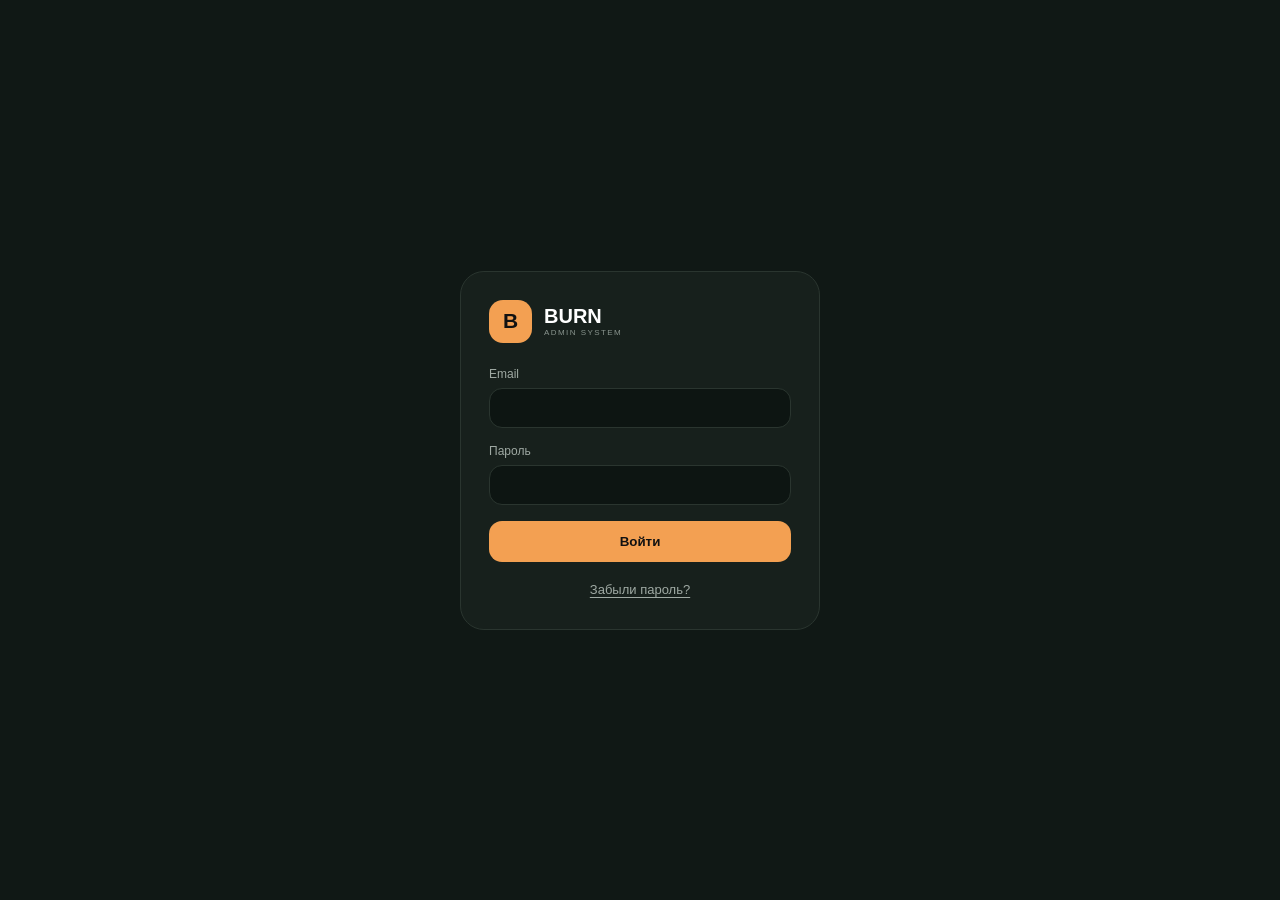
==== commit bc3c0d59: "Admin audit: idempotent points, partial saves, confirmations" ====
--- a/admin.html
+++ b/admin.html
@@ -1,4 +1,4 @@
-<!doctype html><html lang="ru"><head><meta charset="UTF-8"/><meta name="viewport" content="width=device-width,initial-scale=1.0"/><title>BURN Admin</title>  <script type="module" crossorigin src="/assets/admin-DwTMtCQB.js"></script>
-  <link rel="modulepreload" crossorigin href="/assets/burnData-37voN9zn.js">
+<!doctype html><html lang="ru"><head><meta charset="UTF-8"/><meta name="viewport" content="width=device-width,initial-scale=1.0"/><title>BURN Admin</title>  <script type="module" crossorigin src="/assets/admin-Di_XAJRO.js"></script>
+  <link rel="modulepreload" crossorigin href="/assets/burnData-CitPDR5H.js">
   <link rel="stylesheet" crossorigin href="/assets/admin-DJR4gT-3.css">
 </head><body><div id="admin-root"></div></body></html>
